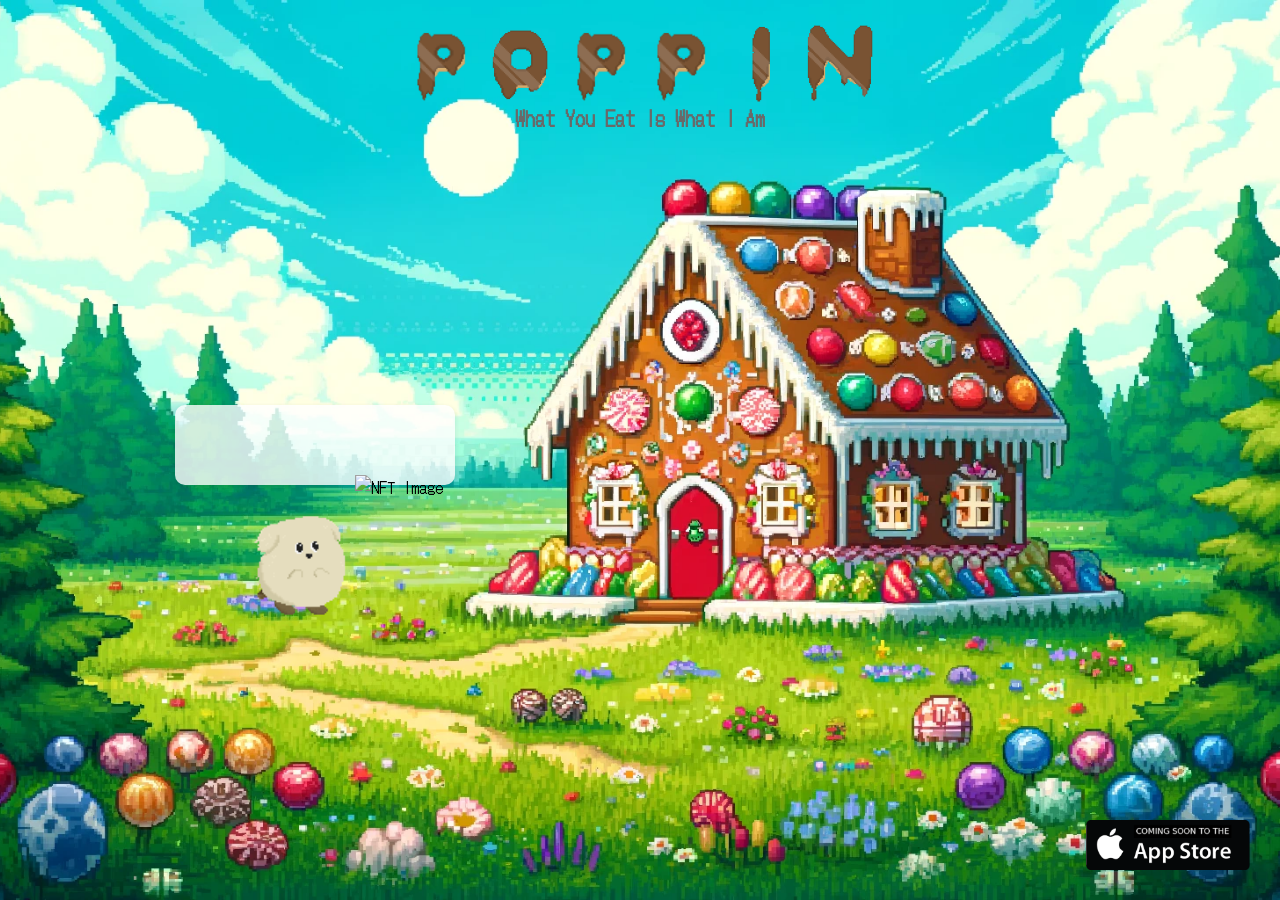
==== poppin.html @ 1e3ce274 "modify position" ====
<!DOCTYPE html>
<html>
<head>
  <title>NFT Transfer Info</title>
  <meta charset="UTF-8">
  <meta name="viewport" content="width=device-width, initial-scale=1.0">
  <link rel="preconnect" href="https://fonts.googleapis.com">
  <link rel="preconnect" href="https://fonts.gstatic.com" crossorigin>
  <link href="https://fonts.googleapis.com/css2?family=DotGothic16&display=swap" rel="stylesheet">
  <style>
    body {
      background-color: #f0f0f0;
      font-family: "DotGothic16", sans-serif;
      font-weight: 400;
      font-style: normal;
      display: flex;
      justify-content: center;
      align-items: center;
      min-height: 100vh;
      margin: 0;
    }
    .character-container {
      position: absolute;
      display: flex;
      justify-content: flex-start;
      align-items: center;
      width: 100%;
      height: 100vh;
      overflow: hidden;
      padding-left: 350px;
    }
    .character-background {
      position: absolute;
      top: 0;
      left: 0;
      width: 100%;
      height: 100%;
      background-image: url('img/background.webp');
      background-size: cover;
      background-attachment: fixed;
      background-position: center;
      z-index: -1;
    }
    .character {
      position: relative;
      display: flex;
      flex-direction: column;
      align-items: flex-start;
      z-index: 1;
    }

    .character-content {
      display: flex;
      align-items: center;
    }


    .character img {
      width: 200px;
      max-width: 80%;
      order: 2;
      margin-top: 10px;
    }

    .speech-bubble {
      background-color: #ffffff;
      border-radius: 10px;
      padding: 15px;
      max-width: 300px;
      box-shadow: 0 2px 5px rgba(0, 0, 0, 0.1);
      word-wrap: break-word;
      text-align: center;
      margin-bottom: 10px;
      align-self: center;
      font-family: "DotGothic16", sans-serif;
      font-weight: 400;
      font-style: normal;
      opacity: 0.8;
      width: 250px;
      height: 50px;
    }

    .character img {
      position: absolute;
      top: 20px;
      left: 20px;
      width: 200px;
      max-width: 80%;
      margin-right: 20px;
    }

    .nft-image-container {
      margin-left: 20px;
    }

    #nftImage {
      position: absolute;
      left: 180px;
      top: 60px;
      max-width: 100px;
      max-height: 100px;
    }

    h1 {
      position: absolute;
      top: 10px;
      text-align: center;
      color: dimgrey;
      font-size: 20px;
    }

    #ios {
      position: absolute;
      bottom: 30px;
      right: 30px;
    }

    .container {
      display: flex;
      justify-content: center;
      align-items: center;
    }

    .character_logo {
      width: 80px;
      height: 80px;
      animation: bounce 3s infinite;
    }

    @keyframes bounce {
      0%, 100% {
        transform: translateY(0);
      }
      50% {
        transform: translateY(-10px);
      }
    }
  </style>
</head>
<body>
<h1>
<div class="container">
  <img src="img/P1.png" alt="Character 1" class="character_logo">
  <img src="img/O1.png" alt="Character 2" class="character_logo">
  <img src="img/P1.png" alt="Character 3" class="character_logo">
  <img src="img/P1.png" alt="Character 4" class="character_logo">
  <img src="img/I1.png" alt="Character 5" class="character_logo">
  <img src="img/N.png" alt="Character 6" class="character_logo">
</div>
What You Eat Is What I Am
</h1>

<div class="character-container">
  <div class="character-background"></div>
  <div class="character">
    <div class="speech-bubble"></div>
    <div class="character-content">
      <img src="img/character.gif" alt="Character">
      <div class="nft-image-container">
        <img id="nftImage" src="https://i.seadn.io/s/raw/files/c31676f2017290fd0d3d583efca5e6de.png?auto=format&dpr=1&w=3840" alt="NFT Image">
      </div>
    </div>
  </div>
</div>
<img id="ios" src="img/iphone-app-store-android-coming-soon.png" height="50px">

<script>
  // APIのエンドポイント
  const apiUrl = "https://testnets-api.opensea.io/api/v2/events/collection/sample-222&limit=1";

  // セリフを表示する要素を取得
  const speechBubble = document.querySelector(".speech-bubble");
  const nftImage = document.getElementById("nftImage");

  // セリフと画像を更新する関数
  function updateContent(events, index) {
    const event = events[index];
    const toAddress = event.to_address;
    const nftName = event.nft.name;
    const imageUrl = event.nft.image_url;

    speechBubble.innerHTML = `
    <p>"<span id="nftName">${nftName}</span>"を<br>"<span id="toAddress">${toAddress.substring(0,8)}...</span>"へ送ったよ！</p>
  `;
    nftImage.src = imageUrl;
  }

  // APIリクエストを送信
  fetch(apiUrl)
    .then(response => response.json())
    .then(data => {
      const events = data.asset_events;
      let index = 0;

      // 初回のコンテンツ更新
      updateContent(events, index);

      // ランダムな遅延時間でコンテンツを更新
      function updateWithRandomDelay() {
        index = (index + 1) % events.length;
        updateContent(events, index);

        // 2秒から8秒の間でランダムな遅延時間を設定
        const delay = Math.floor(Math.random() * 9000) + 3000;
        setTimeout(updateWithRandomDelay, delay);
      }

      // 最初の更新後、ランダムな遅延時間で次の更新を開始
      const initialDelay = Math.floor(Math.random() * 9000) + 3000;
      setTimeout(updateWithRandomDelay, initialDelay);
    })
    .catch(error => {
      console.error("Error:", error);
    });

  // セリフと画像を更新する関数
  function updateContent(events, index) {
    const event = events[index];
    const toAddress = event.to_address;
    const nftName = event.nft.name;
    const imageUrl = event.nft.image_url;

    const message = `NFT「${nftName}」を\n"${toAddress.substring(0, 8)}..."に送ったよ！`;
    let currentIndex = 0;

    speechBubble.innerHTML = '';

    function typeWriter() {
      if (currentIndex < message.length) {
        if (message[currentIndex] === '\n') {
          speechBubble.innerHTML += '<br>';
        } else {
          speechBubble.innerHTML += message[currentIndex];
        }
        currentIndex++;
        setTimeout(typeWriter, 50);
      }
    }

    typeWriter();
    nftImage.src = imageUrl;
  }
  const characters = document.querySelectorAll('.character_logo');

  function animateCharacters() {
    characters.forEach((character, index) => {
      setTimeout(() => {
        character.style.animation = 'none';
        setTimeout(() => {
          character.style.animation = '';
        }, 50);
      }, index * 200);
    });
  }

  setInterval(animateCharacters, 2000);
</script>
</body>
</html>
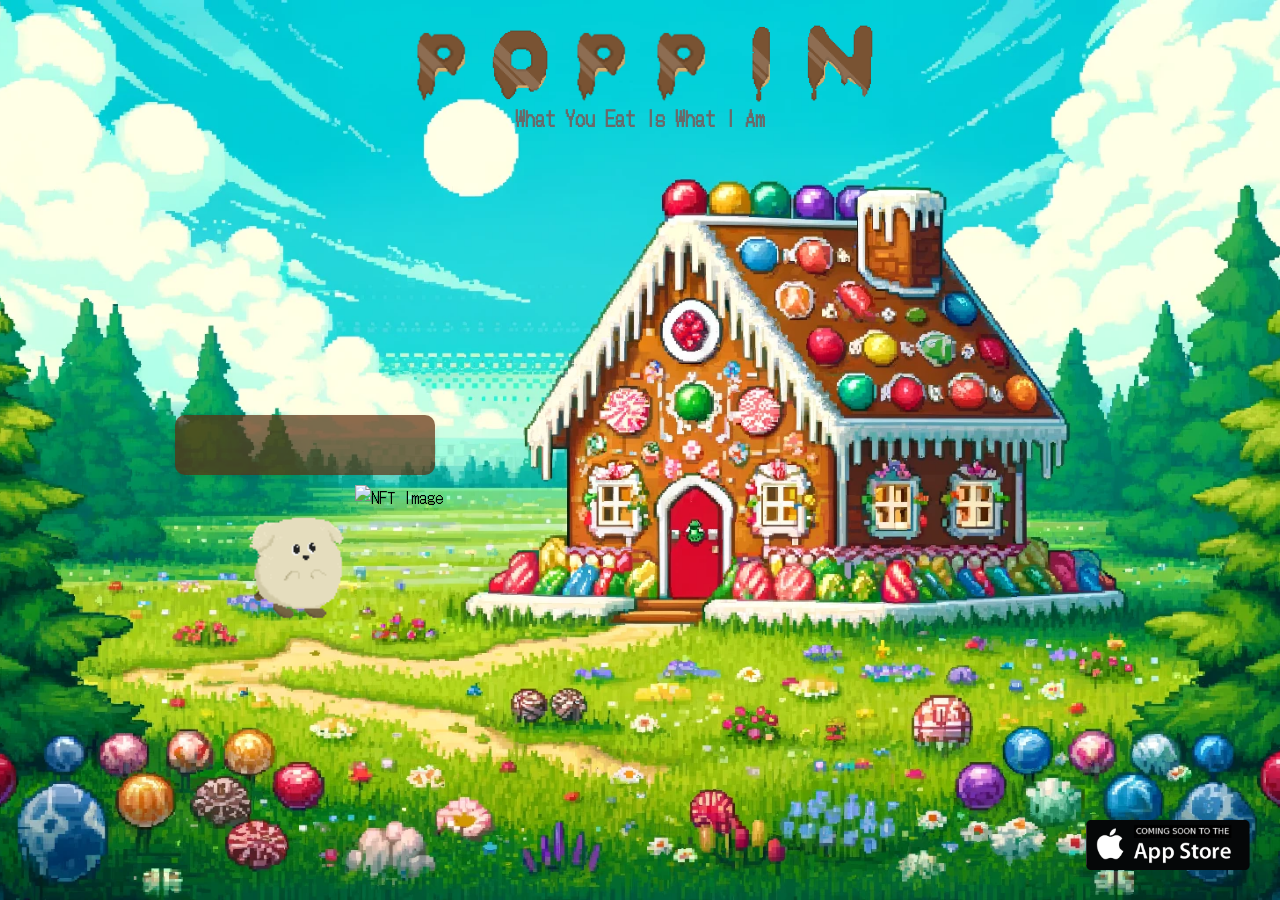
==== commit e0898d78: "fix color" ====
--- a/poppin.html
+++ b/poppin.html
@@ -63,9 +63,10 @@
     }
 
     .speech-bubble {
-      background-color: #ffffff;
+      background-color: #5e2d0d;
+      color: white;
       border-radius: 10px;
-      padding: 15px;
+      padding: 5px;
       max-width: 300px;
       box-shadow: 0 2px 5px rgba(0, 0, 0, 0.1);
       word-wrap: break-word;
@@ -75,14 +76,14 @@
       font-family: "DotGothic16", sans-serif;
       font-weight: 400;
       font-style: normal;
-      opacity: 0.8;
+      opacity: 0.7;
       width: 250px;
       height: 50px;
     }
 
     .character img {
       position: absolute;
-      top: 20px;
+      top: 10px;
       left: 20px;
       width: 200px;
       max-width: 80%;
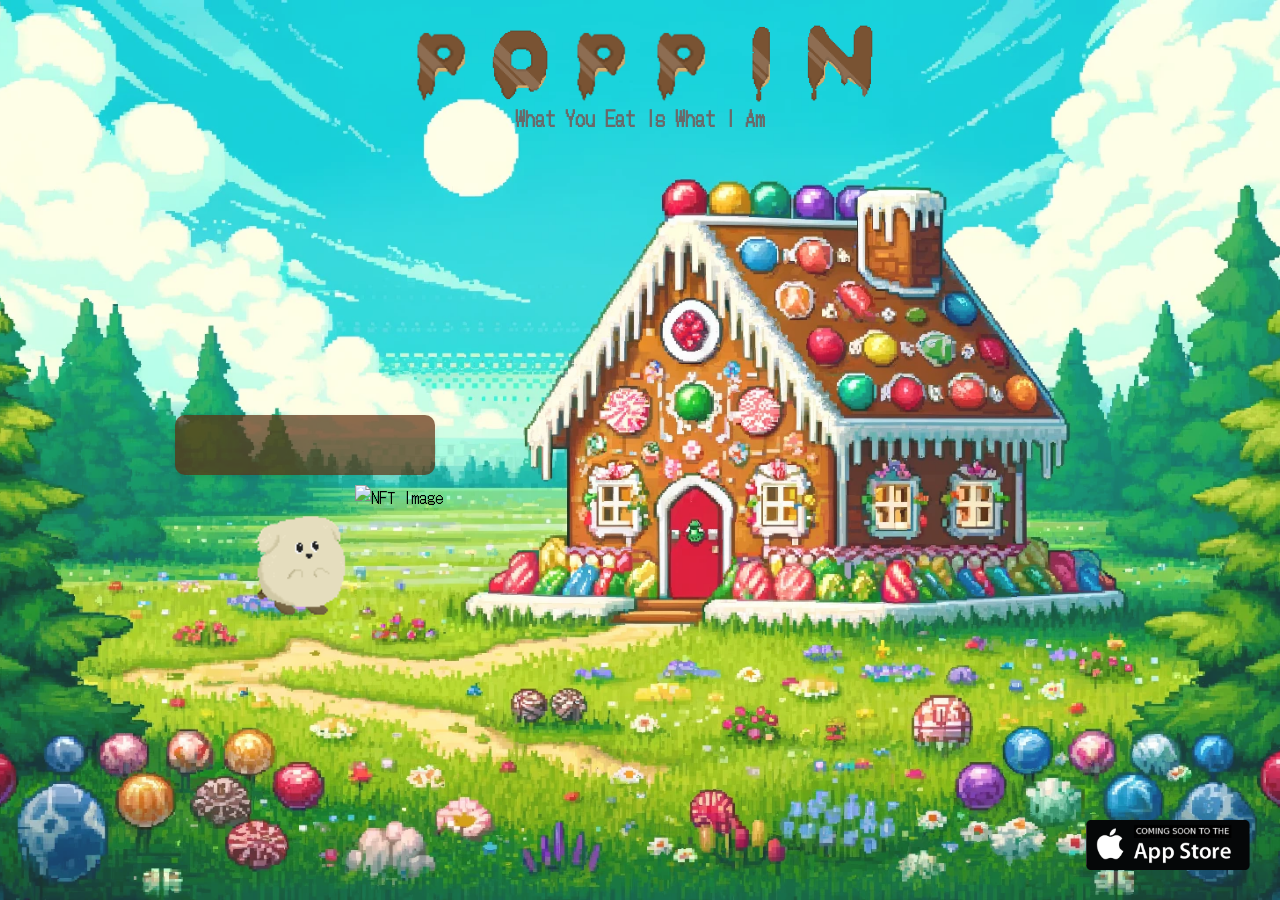
==== commit c910c6b4: "popi" ====
--- a/poppin.html
+++ b/poppin.html
@@ -40,6 +40,7 @@
       background-attachment: fixed;
       background-position: center;
       z-index: -1;
+      opacity: 0.9;
     }
     .character {
       position: relative;
@@ -136,6 +137,46 @@
         transform: translateY(-10px);
       }
     }
+
+
+    @media screen and (max-width: 768px) {
+      .character-container {
+        padding-left: 5px;
+      }
+
+      .character img {
+        left: 10px;
+        bottom: 10px;
+        right: 10px;
+      }
+
+      #nftImage {
+        max-width: 80px;
+        max-height: 80px;
+      }
+
+      .speech-bubble {
+        width: 200px;
+        height: auto;
+        padding: 10px;
+      }
+
+      h1 {
+        font-size: 16px;
+        top: 5px;
+      }
+
+      #ios {
+        bottom: 10px;
+        right: 10px;
+        height: 30px;
+      }
+
+      .character_logo {
+        width: 60px;
+        height: 60px;
+      }
+    }
   </style>
 </head>
 <body>
@@ -221,7 +262,7 @@
     const nftName = event.nft.name;
     const imageUrl = event.nft.image_url;
 
-    const message = `NFT「${nftName}」を\n"${toAddress.substring(0, 8)}..."に送ったよ！`;
+    const message = `We sent NFT"${nftName}" to \n"${toAddress.substring(0, 8)}"...Popi!!!!`;
     let currentIndex = 0;
 
     speechBubble.innerHTML = '';
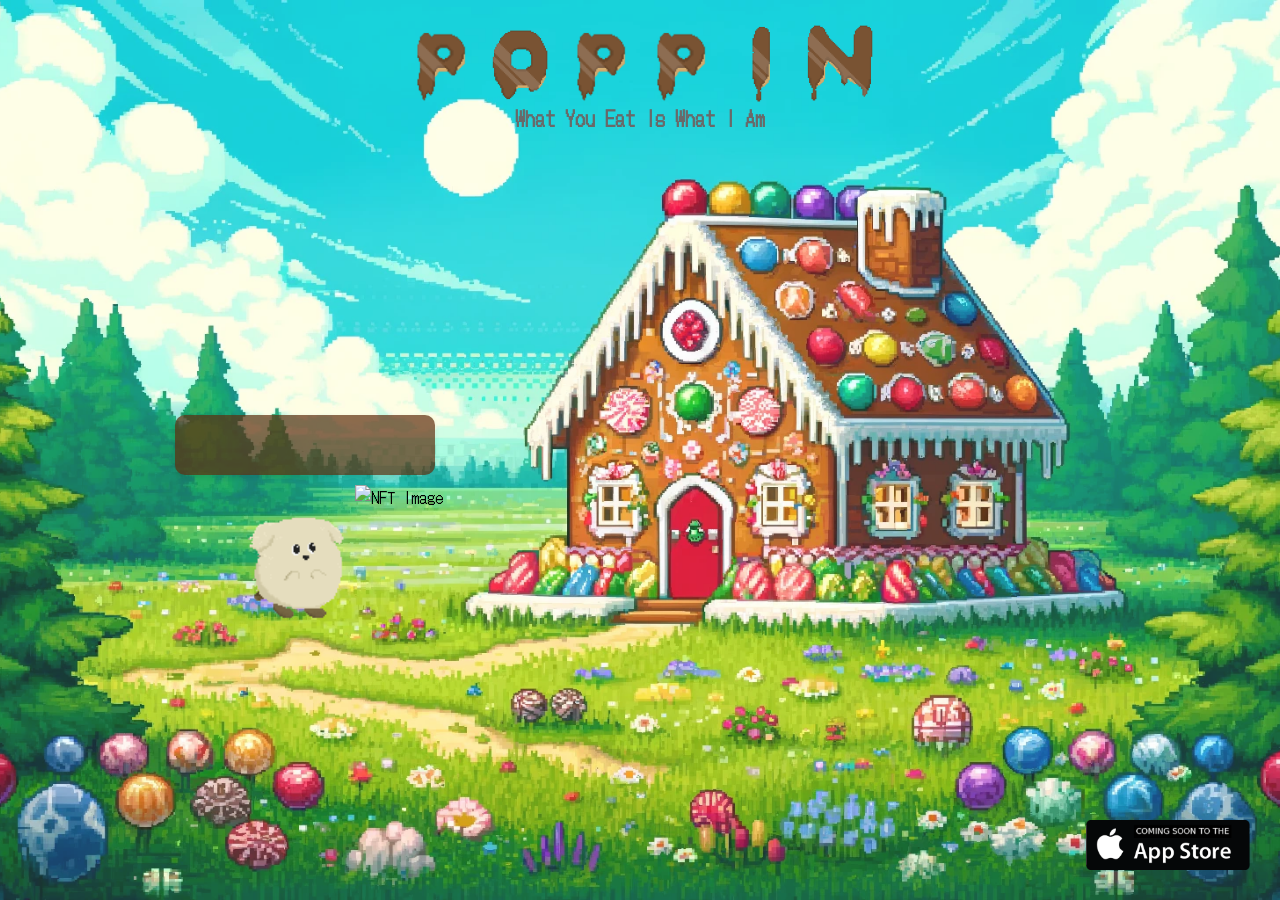
==== commit 2d3e3135: "popi" ====
--- a/poppin.html
+++ b/poppin.html
@@ -262,7 +262,7 @@
     const nftName = event.nft.name;
     const imageUrl = event.nft.image_url;
 
-    const message = `We sent NFT"${nftName}" to \n"${toAddress.substring(0, 8)}"...Popi!!!!`;
+    const message = `We sent NFT"${nftName}" to \n"${toAddress.substring(0, 8)}...", Popi!!!!`;
     let currentIndex = 0;
 
     speechBubble.innerHTML = '';
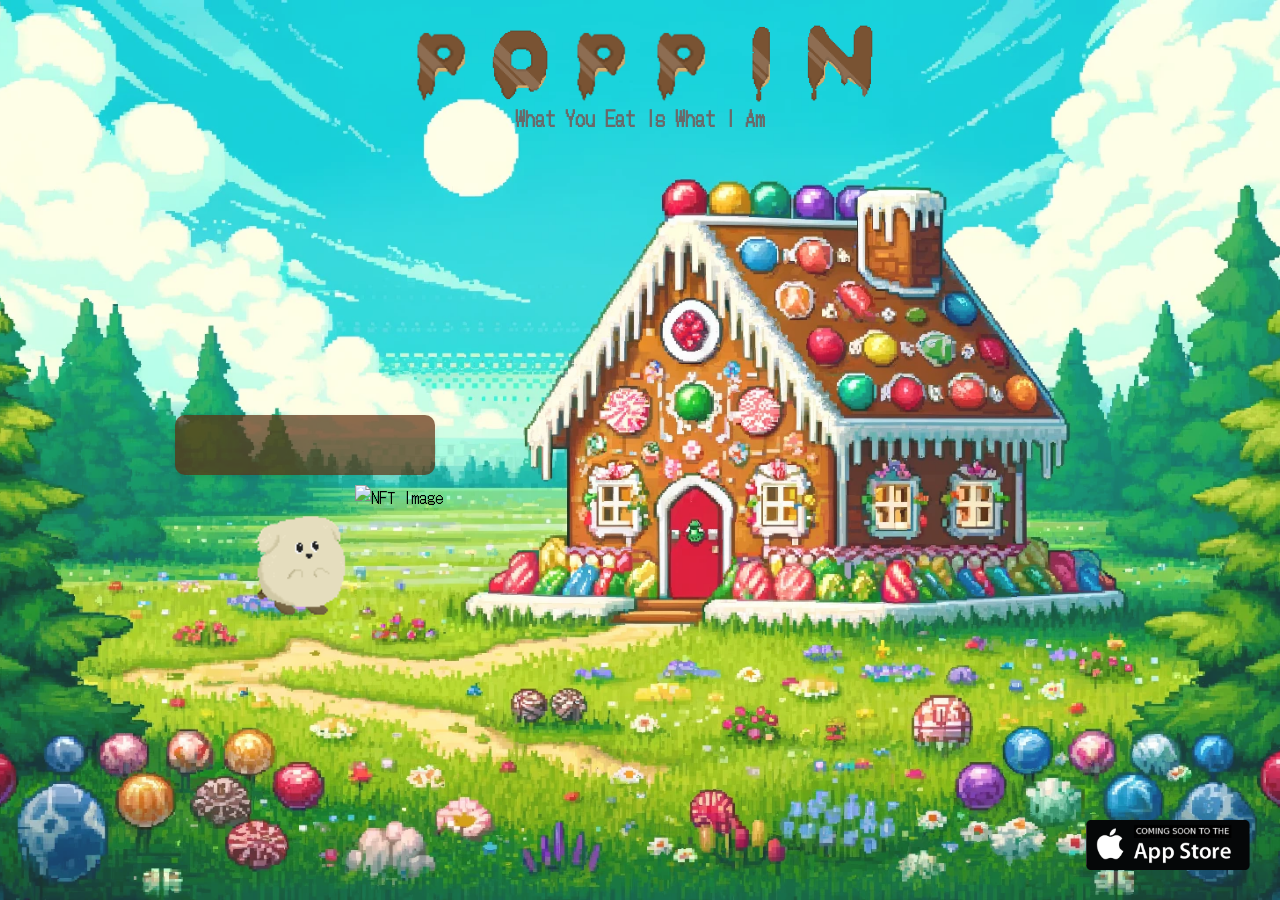
==== commit 93b16ba9: "add favicon" ====
--- a/poppin.html
+++ b/poppin.html
@@ -4,6 +4,7 @@
   <title>NFT Transfer Info</title>
   <meta charset="UTF-8">
   <meta name="viewport" content="width=device-width, initial-scale=1.0">
+  <link rel="icon" href="favicon.ico" sizes="any">
   <link rel="preconnect" href="https://fonts.googleapis.com">
   <link rel="preconnect" href="https://fonts.gstatic.com" crossorigin>
   <link href="https://fonts.googleapis.com/css2?family=DotGothic16&display=swap" rel="stylesheet">
@@ -221,9 +222,7 @@
     const nftName = event.nft.name;
     const imageUrl = event.nft.image_url;
 
-    speechBubble.innerHTML = `
-    <p>"<span id="nftName">${nftName}</span>"を<br>"<span id="toAddress">${toAddress.substring(0,8)}...</span>"へ送ったよ！</p>
-  `;
+    speechBubble.innerHTML = ``;
     nftImage.src = imageUrl;
   }
 
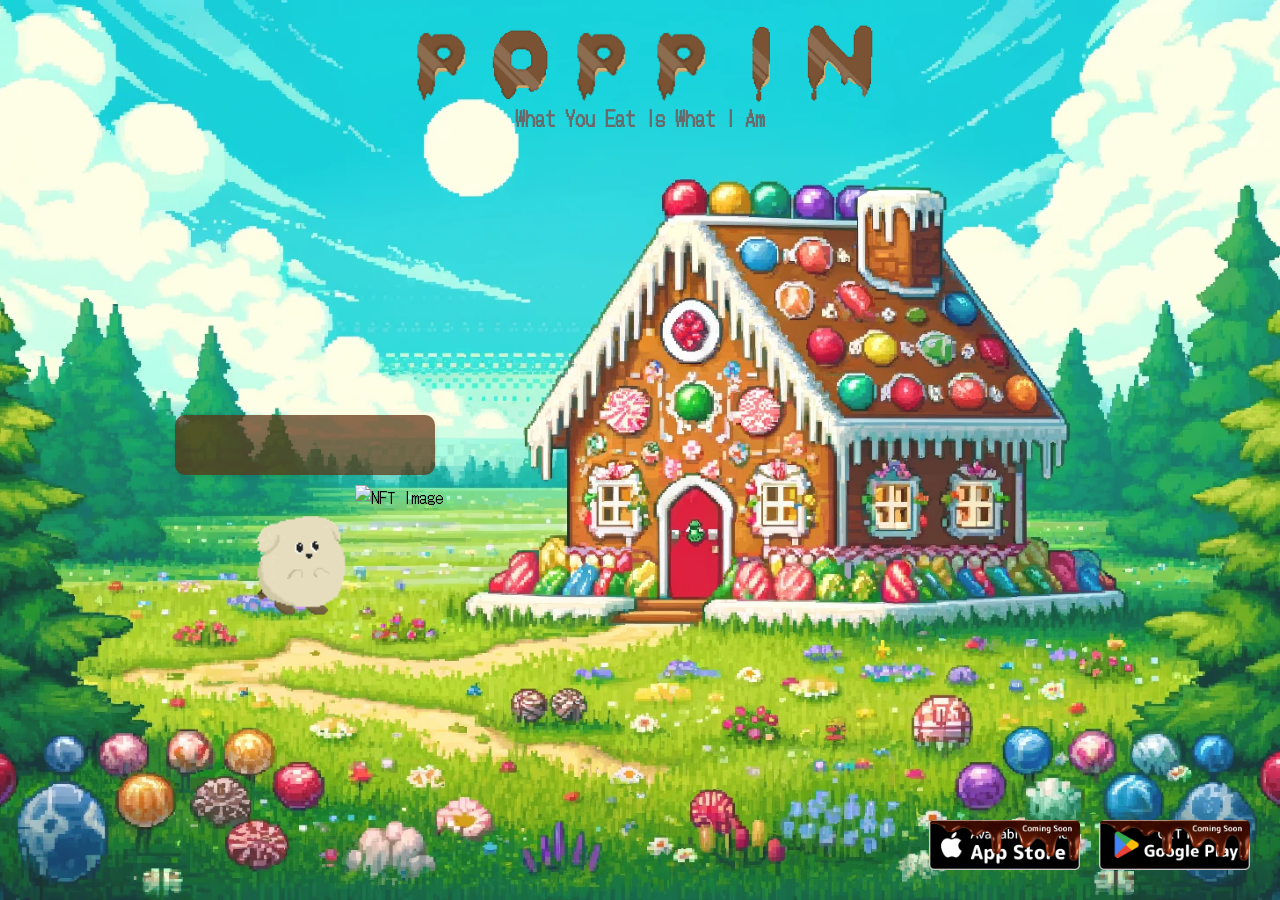
==== commit eafbf69c: "add app icons" ====
--- a/poppin.html
+++ b/poppin.html
@@ -115,8 +115,15 @@
     #ios {
       position: absolute;
       bottom: 30px;
+      right: 200px;
+    }
+
+    #android {
+      position: absolute;
+      bottom: 30px;
       right: 30px;
     }
+
 
     .container {
       display: flex;
@@ -168,6 +175,12 @@
       }
 
       #ios {
+        bottom: 10px;
+        right: 110px;
+        height: 30px;
+      }
+
+      #android {
         bottom: 10px;
         right: 10px;
         height: 30px;
@@ -205,7 +218,8 @@
     </div>
   </div>
 </div>
-<img id="ios" src="img/iphone-app-store-android-coming-soon.png" height="50px">
+<img id="ios" src="img/App.png" height="50px">
+<img id="android" src="img/google.png" height="50px">
 
 <script>
   // APIのエンドポイント
